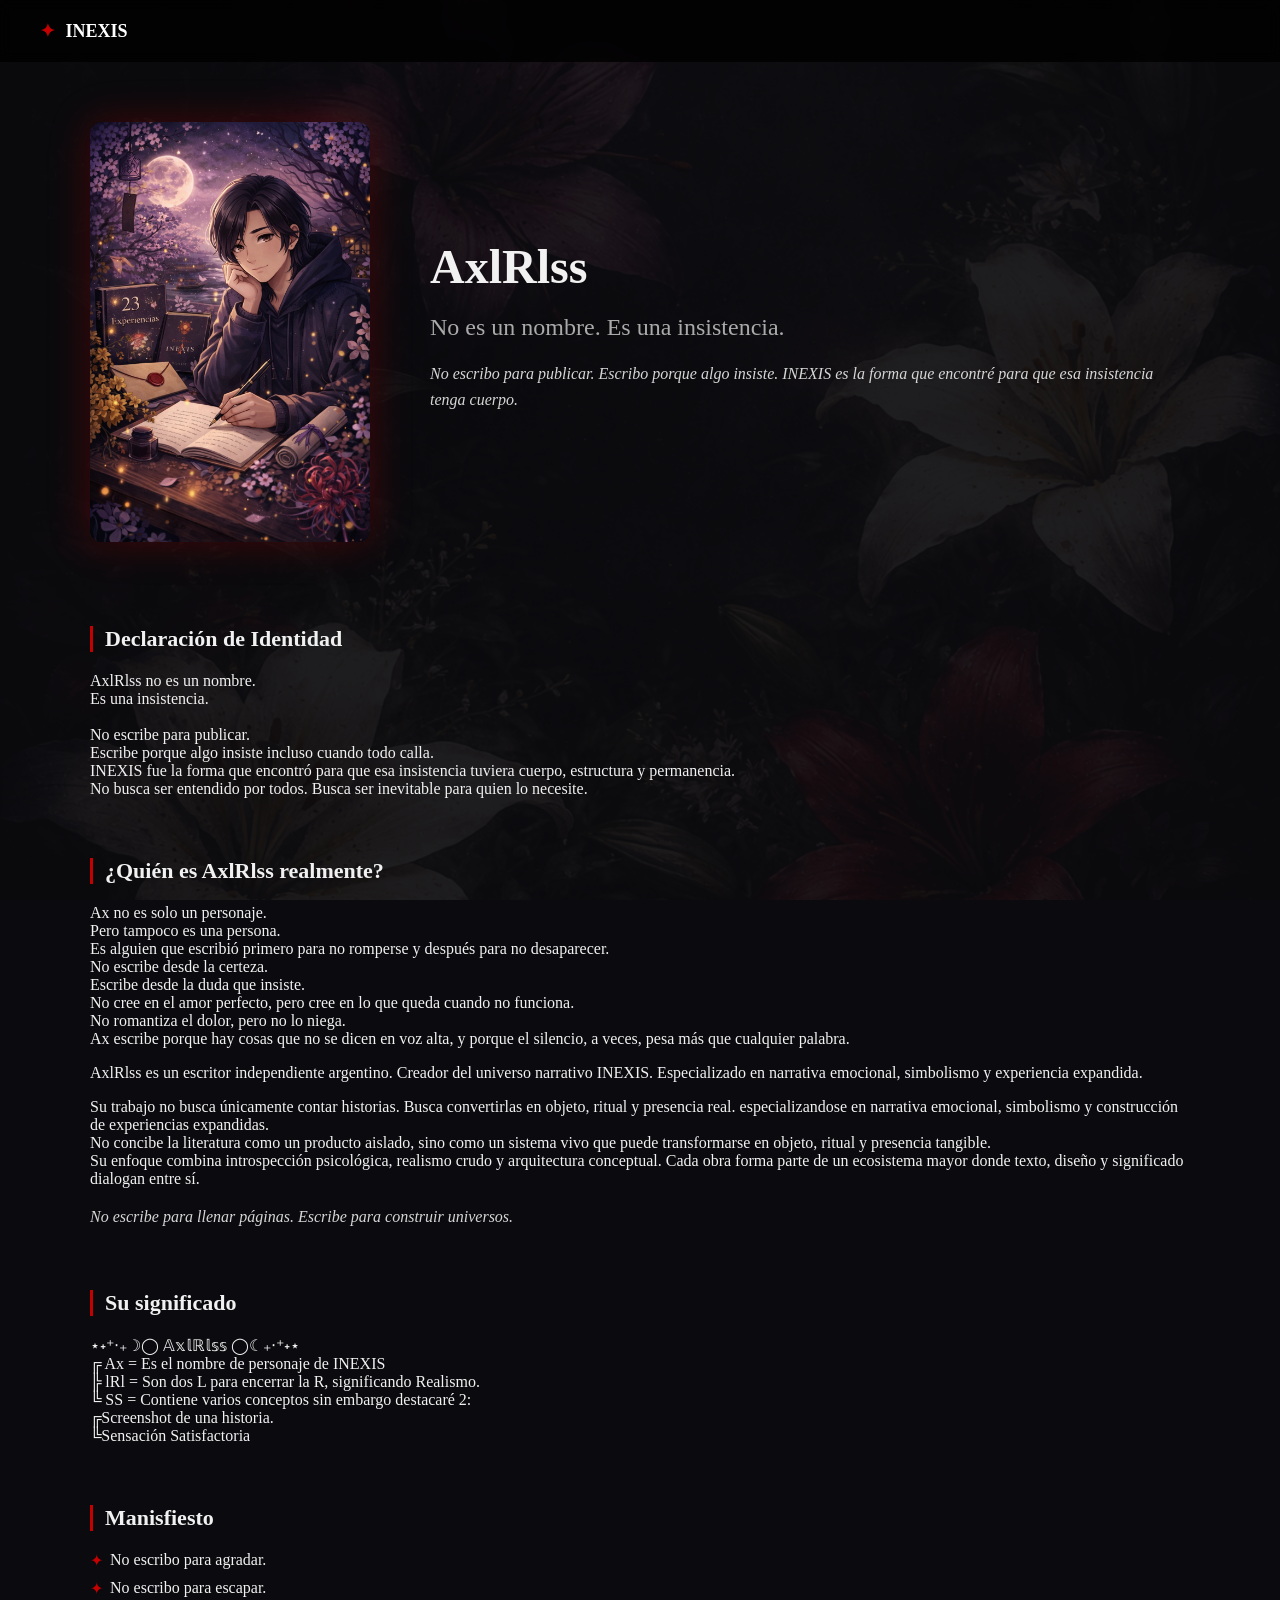
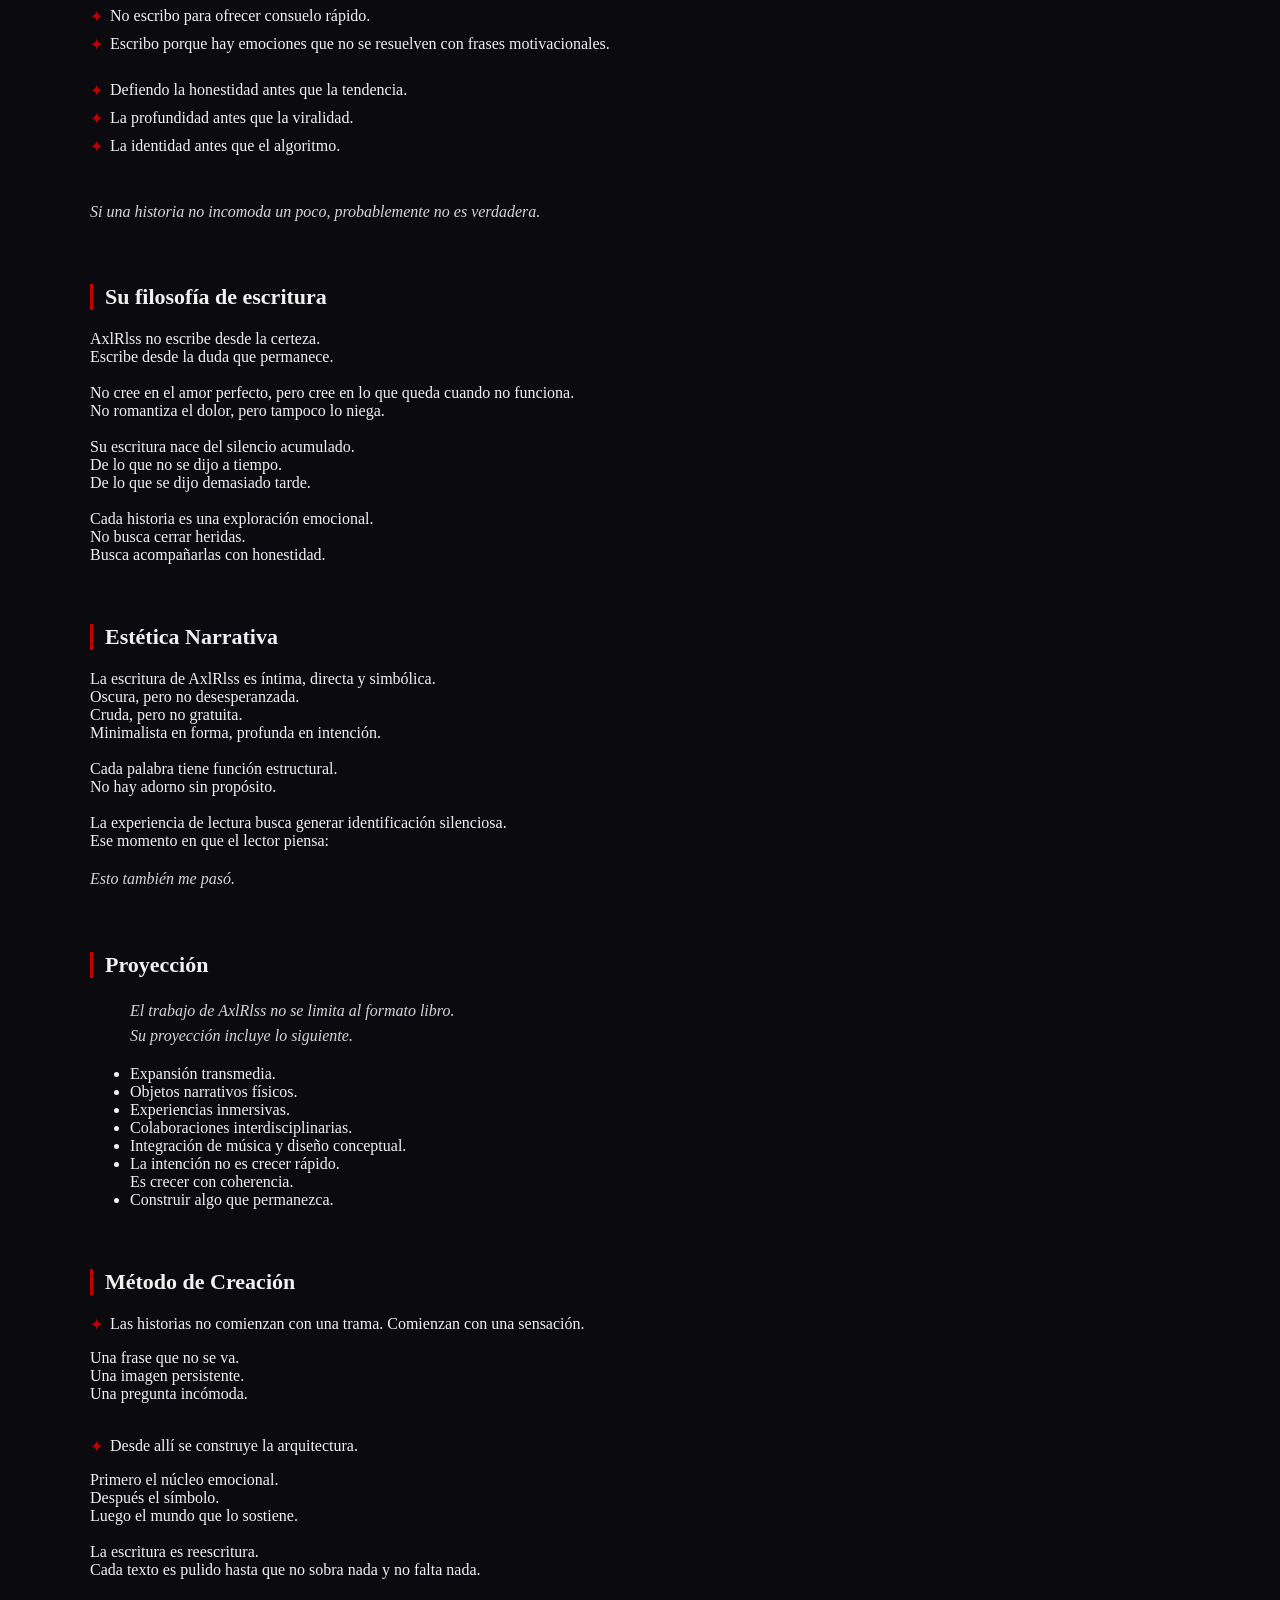
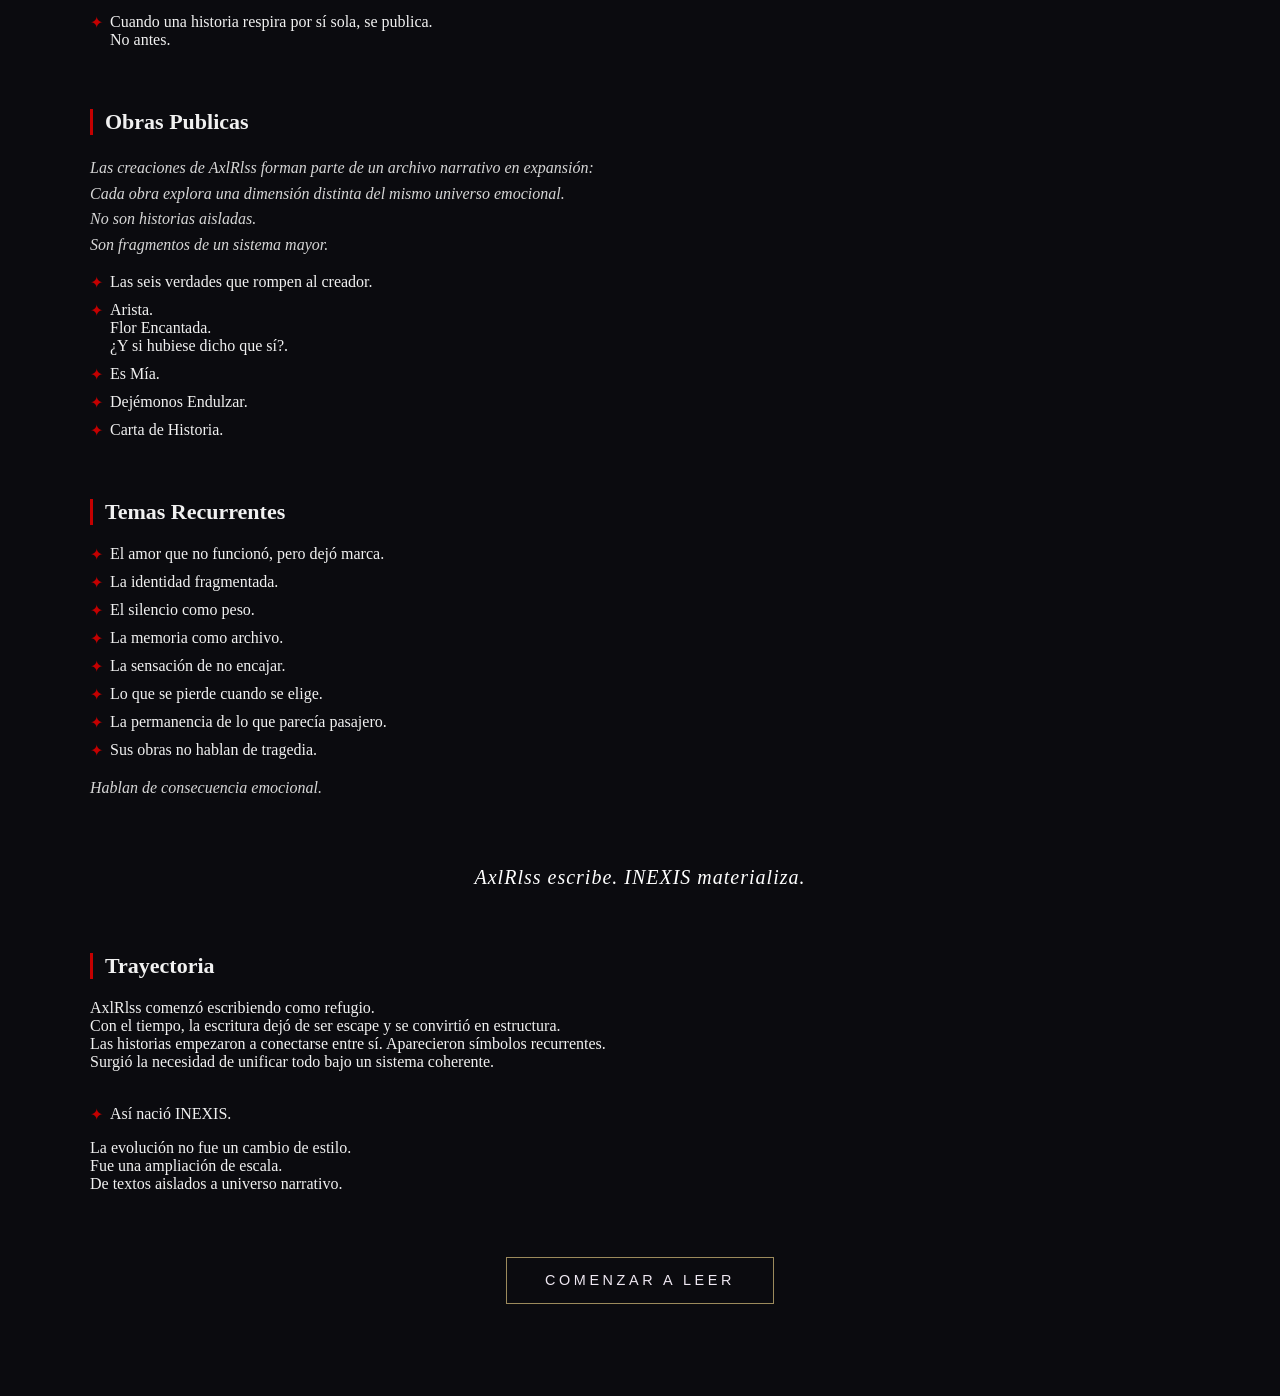
==== autor/autor.html @ ca4d9d96 "Add files via upload" ====
<!DOCTYPE html>
<html lang="es">
<head>
  <meta charset="UTF-8">
  <title>AxlRlss | Autor</title>
  <link rel="icon" href="favicon.png.png">
  <link rel="stylesheet" href="autor.css">
</head>

<body>

<header class="top-bar">
  <div class="brand">
    <a href="">
      <span class="logo">✦</span>
      <span class="title">INEXIS</span>
    </a>
  </div>
</header>

<main class="autor">

  <section class="hero">
    <div class="profile-img">
      <img src="axl.png" alt="AxlRlss">  
      
    </div>
  

    <div class="hero-text">
      <h1>AxlRlss</h1>
      <h2>No es un nombre. Es una insistencia.</h2>
      <p class="manifiesto">
        No escribo para publicar.  
        Escribo porque algo insiste.  
        INEXIS es la forma que encontré para que esa insistencia tenga cuerpo.
      </p>
    </div>
  </section>

  <section class="bio">
    <h3>Declaración de Identidad</h3>
     <p>
      AxlRlss no es un nombre.<br>
      Es una insistencia.<br><br>

      No escribe para publicar.<br>
      Escribe porque algo insiste incluso cuando todo calla.<br>

      INEXIS fue la forma que encontró
      para que esa insistencia tuviera cuerpo, estructura y permanencia.
<br>
      No busca ser entendido por todos.
      Busca ser inevitable para quien lo necesite.

    </p>
   
  </section>
  <section class="bio">
    <h3>¿Quién es AxlRlss realmente?</h3>
    <p>
      Ax no es solo un personaje.<br>
      Pero tampoco es una persona.<br>
      Es alguien que escribió primero para no romperse y después para no desaparecer.<br>
      No escribe desde la certeza.<br>
      Escribe desde la duda que insiste.<br>
      No cree en el amor perfecto, pero cree en lo que queda cuando no funciona.<br>
      No romantiza el dolor, pero no lo niega.<br>
      Ax escribe porque hay cosas que no se dicen en voz alta, y porque el silencio, a veces, pesa más que cualquier palabra. 
    </p>
    <p>
      AxlRlss es un escritor independiente argentino.  
      Creador del universo narrativo INEXIS.  
      Especializado en narrativa emocional, simbolismo y experiencia expandida.
    </p>

    <p>
      Su trabajo no busca únicamente contar historias.  
      Busca convertirlas en objeto, ritual y presencia real.
      especializandose en narrativa emocional, simbolismo y construcción de experiencias expandidas.<br>
      No concibe la literatura como un producto aislado, sino como un sistema vivo que puede transformarse en objeto, ritual y presencia tangible.
<br>
      Su enfoque combina introspección psicológica, realismo crudo y arquitectura conceptual. Cada obra forma parte de un ecosistema mayor donde texto, diseño y significado dialogan entre sí.
<br>
<p class="manifiesto">No escribe para llenar páginas. Escribe para construir universos.</p>

  </section>

   <section class="bio">
    <h3> Su significado </h3>
    <p>
      ⋆˖⁺‧₊☽◯ 𝔸𝕩𝕝ℝ𝕝𝕤𝕤 ◯☾₊‧⁺˖⋆<br>
      ╔ Ax = Es el nombre de personaje de INEXIS<br>
      ╠ lRl = Son dos L para encerrar la R, significando Realismo.<br>
      ╚ SS = Contiene varios conceptos sin embargo destacaré 2:<br>
      ╔Screenshot de una historia.<br>
      ╚Sensación Satisfactoria
    </p>
  </section>

  <section class="creaciones">
    <h3>Manisfiesto</h3>
    <ul>
    <li> No escribo para agradar.</li>
    <li>No escribo para escapar.</li>
    <li>No escribo para ofrecer consuelo rápido.</li>
    <li>Escribo porque hay emociones que no se resuelven con frases motivacionales.</li>
<br>
    <li> Defiendo la honestidad antes que la tendencia.</li>
    <li> La profundidad antes que la viralidad.</li>
    <li> La identidad antes que el algoritmo.</li>
<br>
      <p class="manifiesto">Si una historia no incomoda un poco, probablemente no es verdadera.</p>
    </ul>
  </section>

  <section class="bio">
    <h3>Su filosofía de escritura</h3>
    <p>
      AxlRlss no escribe desde la certeza.<br>
      Escribe desde la duda que permanece.
<br><br>
      No cree en el amor perfecto, pero cree en lo que queda cuando no funciona.<br>
      No romantiza el dolor, pero tampoco lo niega.
<br><br>
      Su escritura nace del silencio acumulado.<br>
      De lo que no se dijo a tiempo.<br>
      De lo que se dijo demasiado tarde.
<br><br>
      Cada historia es una exploración emocional.<br>
      No busca cerrar heridas.<br>
      Busca acompañarlas con honestidad.
    </p>
  </section>

  <section class="bio">
    <h3>Estética Narrativa</h3>
    <p>
        La escritura de AxlRlss es íntima, directa y simbólica.
<br>
        Oscura, pero no desesperanzada.<br>
        Cruda, pero no gratuita.<br>
        Minimalista en forma, profunda en intención.<br>
<br>
        Cada palabra tiene función estructural.<br>
        No hay adorno sin propósito.<br>
<br>
        La experiencia de lectura busca generar identificación silenciosa.<br>
        Ese momento en que el lector piensa:<br>
        
        <p class="manifiesto">Esto también me pasó. </p>
    </p>
  </section>

  <section class="bio">
    <h3> Proyección </h3>
    <ul>
      <p class="manifiesto"> El trabajo de AxlRlss no se limita al formato libro. <br> Su proyección incluye lo siguiente.</p>
    
     <li>Expansión transmedia. </li>
     <li> Objetos narrativos físicos. </li>
     <li> Experiencias inmersivas. </li>
     <li> Colaboraciones interdisciplinarias. </li>
     <li>  Integración de música y diseño conceptual. </li>
     <li> La intención no es crecer rápido. </li>
         Es crecer con coherencia.
     <li> Construir algo que permanezca.</li>
    </ul>
  </section>

  <section class="creaciones">
    <h3>Método de Creación</h3>
   
   <ul>
    <li>Las historias no comienzan con una trama.
     Comienzan con una sensación.</li>
   </ul>
      Una frase que no se va.<br>
      Una imagen persistente.<br>
      Una pregunta incómoda.
<br><br>
     <ul><li> Desde allí se construye la arquitectura.</li></ul>

      Primero el núcleo emocional.<br>
      Después el símbolo.<br>
      Luego el mundo que lo sostiene.
<br><br>
      La escritura es reescritura.<br>
      Cada texto es pulido hasta que no sobra nada y no falta nada.
<br><br>
     <ul><li> Cuando una historia respira por sí sola, se publica.<br>
      No antes.</li></ul>
  </section>

  <section class="creaciones">
    <h3>Obras Publicas</h3>
    <p class="manifiesto"> Las creaciones de AxlRlss forman parte de un archivo narrativo en expansión:
<br>
      Cada obra explora una dimensión distinta del mismo universo emocional.
<br>
      No son historias aisladas.<br>
      Son fragmentos de un sistema mayor.</p>

    <ul>
      <li>Las seis verdades que rompen al creador.</li>
      <li>Arista.<br>
        Flor Encantada. <br>
        ¿Y si hubiese dicho que sí?.
      </li>
      <li>Es Mía.</li>
      <li>Dejémonos Endulzar.</li>
      <li>Carta de Historia.</li>
    </ul>
  </section>

  <section class="creaciones">
    <h3>Temas Recurrentes</h3>
    <ul>
     <li> El amor que no funcionó, pero dejó marca.</li>
     <li> La identidad fragmentada.</li>
     <li> El silencio como peso.</li>
     <li> La memoria como archivo.</li>
     <li> La sensación de no encajar.</li>
     <li> Lo que se pierde cuando se elige.</li>
     <li> La permanencia de lo que parecía pasajero.</li>
     <li> Sus obras no hablan de tragedia.</li>
     <p class="manifiesto">Hablan de consecuencia emocional.</p>
    </ul>
  </section>

  <section class="relacion">
    
    <p class="statement - manifiesto">
      AxlRlss escribe.  
      INEXIS materializa.
    </p>
  </section>

  <section class= "creaciones">
    <h3>Trayectoria</h3>
    <p>
      AxlRlss comenzó escribiendo como refugio.
<br>
      Con el tiempo, la escritura dejó de ser escape y se convirtió en estructura. <br>
       Las historias empezaron a conectarse entre sí. Aparecieron símbolos recurrentes.<br>
        Surgió la necesidad de unificar todo bajo un sistema coherente.
<br><br>
    <ul>
      <li>Así nació INEXIS.</li>
    </ul>
      La evolución no fue un cambio de estilo.<br>
      Fue una ampliación de escala.<br>
      De textos aislados a universo narrativo.
     </p>
  </section>

  <div class="Btn">
    <button id="Btn" class="enter-btn">Comenzar a leer</button>
  </div>

</main>

<script src="autor.js"></script>
</body>
</html>
---- autor/autor.css ----
body {
  margin: 0;
  font-family: 'Georgia', serif;
  background: #0b0b0f;
  color: #f1f1f1;
  overflow-x: hidden;
  
}

/* Fondo con lirios */
body::before {
  content: "";
  position: fixed;
  inset: 0;
  background-image: url("lirios-bg.png");
  background-size: cover;
  background-position: center;
  opacity: 0.08;
  z-index: -1;
}

.top-bar {
  padding: 20px 40px;
  background: rgba(0,0,0,0.8);
  backdrop-filter: blur(6px);
}

.brand a {
  text-decoration: none;
  color: white;
  font-weight: bold;
  font-size: 18px;
}

.logo {
  color: #c40000;
  margin-right: 6px;
}

.autor {
  max-width: 1100px;
  margin: auto;
  padding: 60px 30px;
}

.hero {
  display: flex;
  gap: 60px;
  align-items: center;
  margin-bottom: 80px;
}

.profile-img img {
  width: 280px;
  border-radius: 12px;
  box-shadow: 0 0 40px rgba(196,0,0,0.3);
  transition: 0.4s ease;         
}

.profile-img img:hover {
  transform: scale(1.03);
  box-shadow: 0 0 60px rgba(196,0,0,0.5);
}

.hero-text h1 {
  font-size: 48px;
  margin: 0;
}

.hero-text h2 {
  font-weight: 300;
  color: #aaa;
  margin-bottom: 20px;
}

.manifiesto {
  font-style: italic;
  color: #d6d6d6;
  line-height: 1.6;
}

.bio, .creaciones, .relacion {
  margin-bottom: 60px;
}

h3 {
  font-size: 22px;
  margin-bottom: 20px;
  border-left: 3px solid #c40000;
  padding-left: 12px;
}

.creaciones ul {
  list-style: none;
  padding: 0;
}

.creaciones li {
  margin-bottom: 10px;
  position: relative;
  padding-left: 20px;
}

.creaciones li::before {
  content: "✦";
  position: absolute;
  left: 0;
  color: #c40000;
}

.statement {
  font-size: 20px;
  text-align: center;
  letter-spacing: 1px;
  margin-top: 30px;
  color: #fff;
}

/* === BOTÓN === */
.Btn {
  display: flex;
  justify-content: center;
  margin: 4rem 0 2rem;
}
#Btn {
  background: transparent;
  color: #efe8f2;
  border: 1px solid #9c8a5c ;
  padding: 0.9rem 2.4rem;
  font-size: 0.9rem;
  letter-spacing: 0.25em;
  text-transform: uppercase;
  cursor: pointer;
  position: relative;
  animation: heartBeat 2.4s infinite;
  transition: all 0.4s ease;
}

/* === HOVER VIVO === */
#Btn:hover {
  color: #fff;
  border-color: #ff5a5a;
  box-shadow: 0 0 18px rgba(255, 90, 90, 0.35);
  animation-play-state: paused;
}

/* === LATIDO HUMANO (no mecánico) === */
@keyframes heartBeat {
  0%   { transform: scale(1); }
  10%  { transform: scale(1.04); }
  20%  { transform: scale(0.98); }
  35%  { transform: scale(1.06); }
  50%  { transform: scale(1); }
  100% { transform: scale(1); }
}
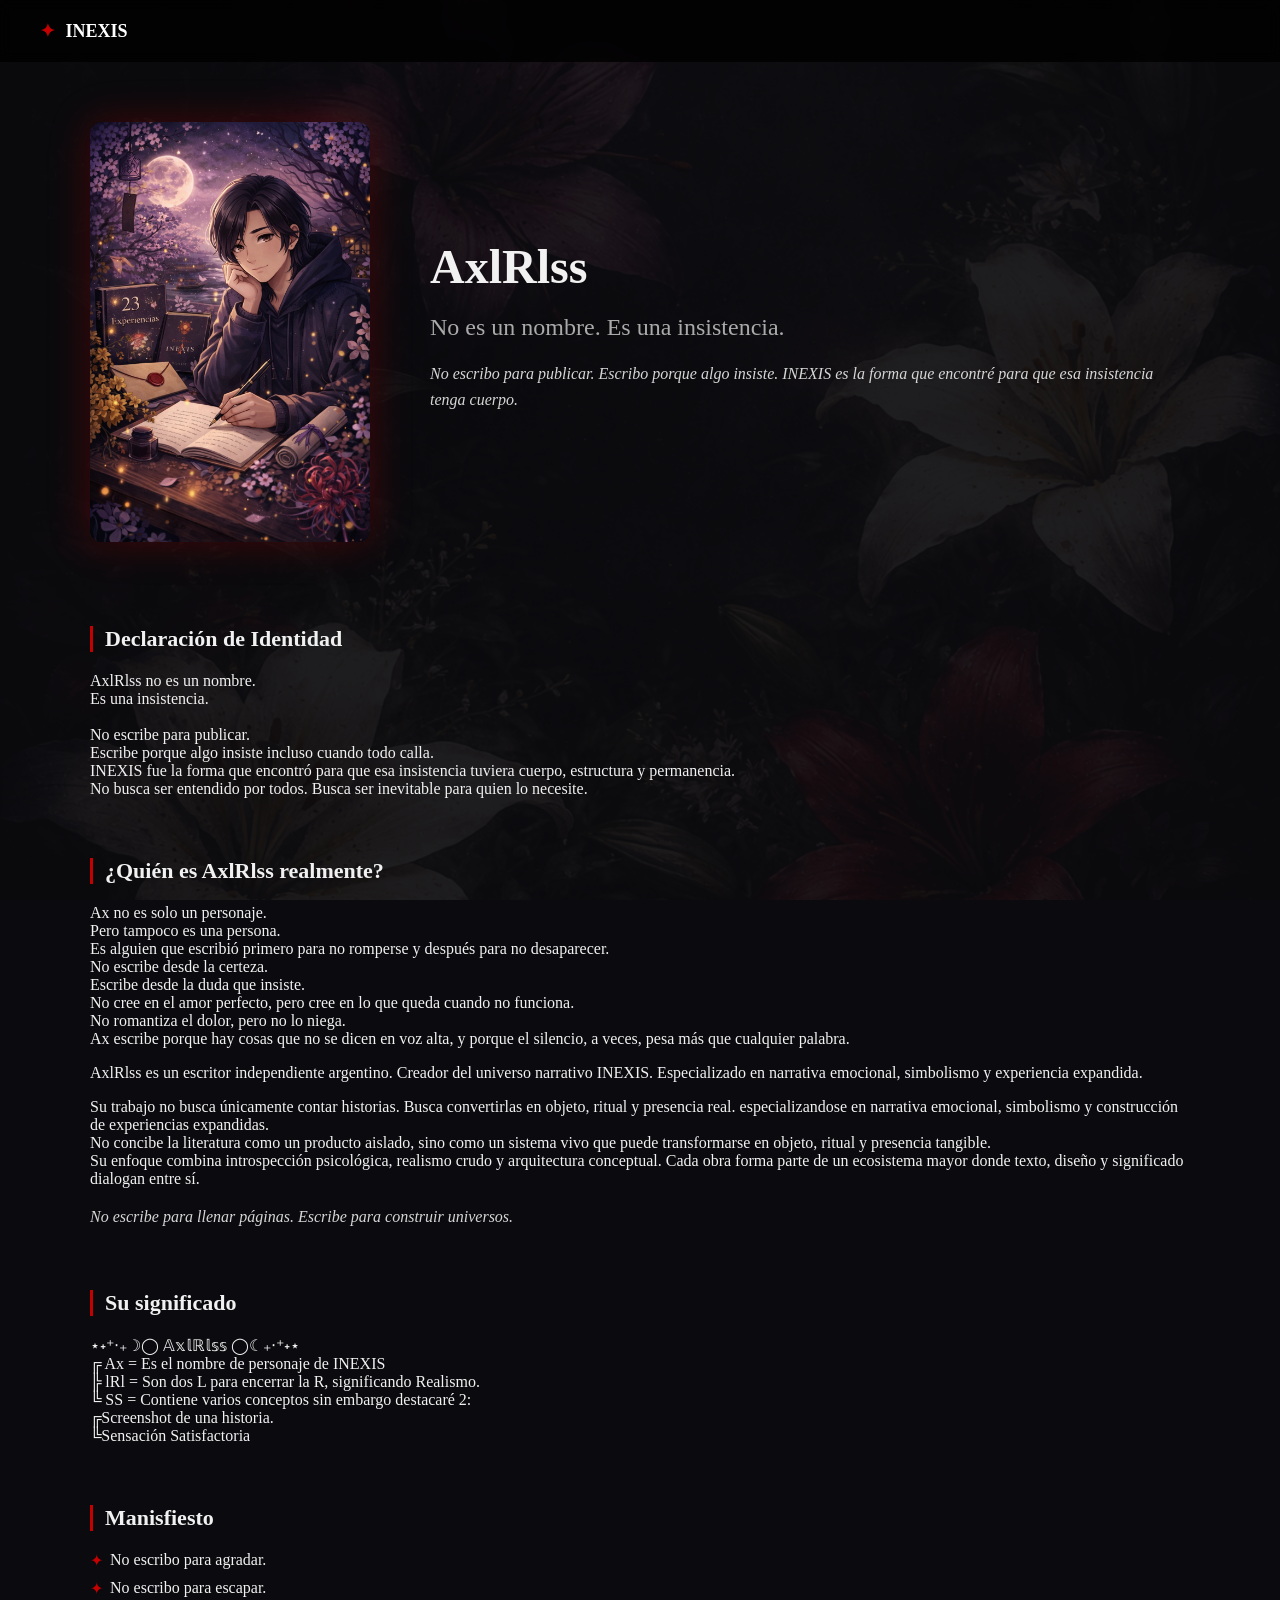
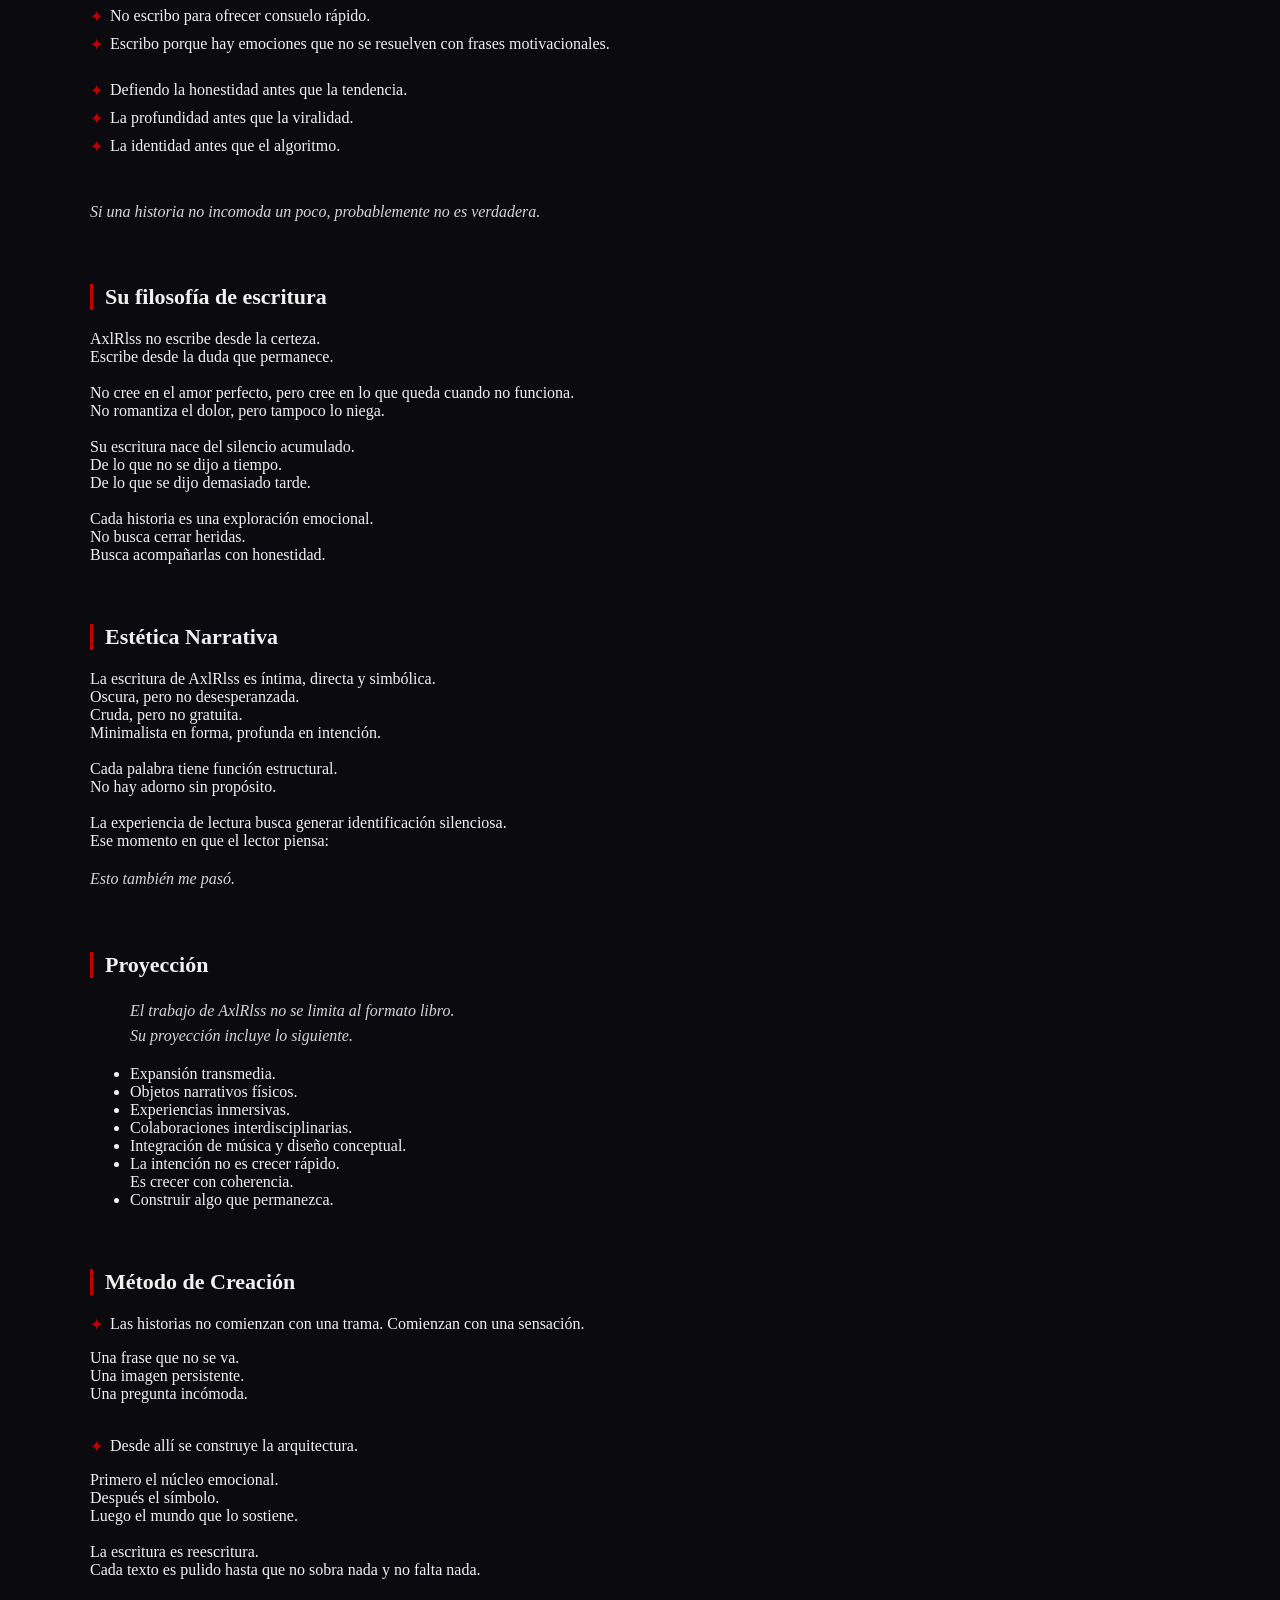
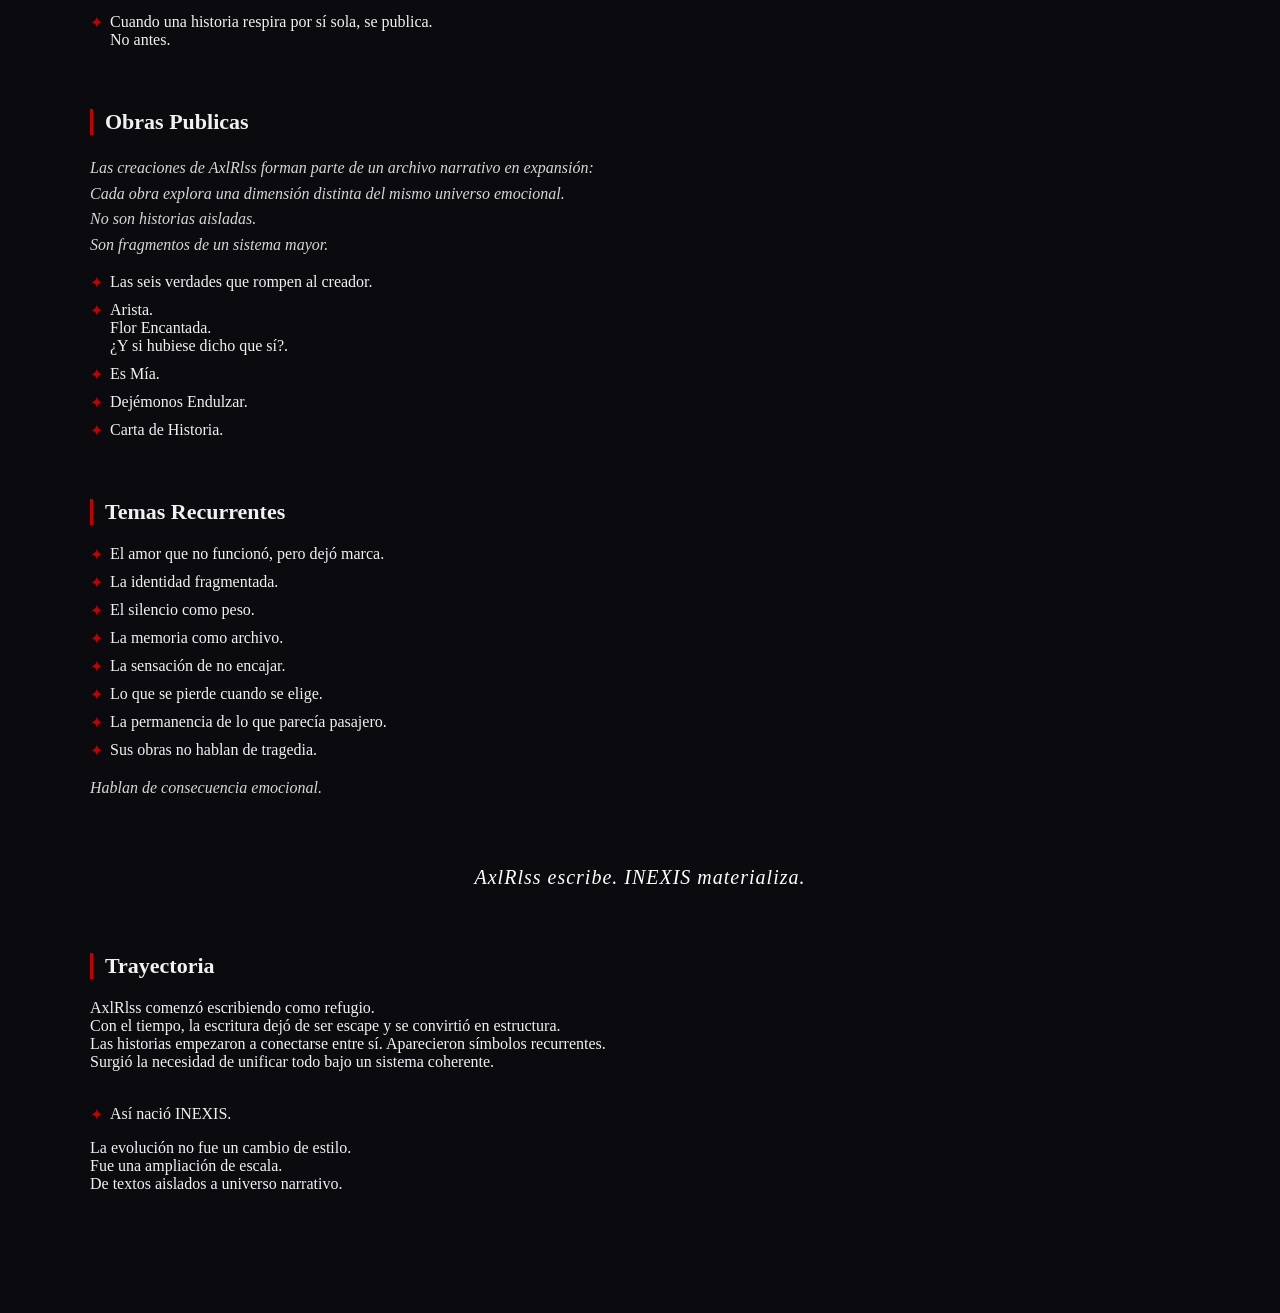
==== commit c86acfa8: "Update autor.html" ====
--- a/autor/autor.html
+++ b/autor/autor.html
@@ -3,6 +3,7 @@
 <head>
   <meta charset="UTF-8">
   <title>AxlRlss | Autor</title>
+   <meta name="viewport" content="width=device-width, initial-scale=1.0"> <meta name="referrer" content="strict-origin-when-cross-origin"> <meta http-equiv="X-Content-Type-Options" content="nosniff"> <meta http-equiv="X-Frame-Options" content="DENY">
   <link rel="icon" href="favicon.png.png">
   <link rel="stylesheet" href="autor.css">
 </head>
@@ -254,9 +255,7 @@
      </p>
   </section>
 
-  <div class="Btn">
-    <button id="Btn" class="enter-btn">Comenzar a leer</button>
-  </div>
+  
 
 </main>
 
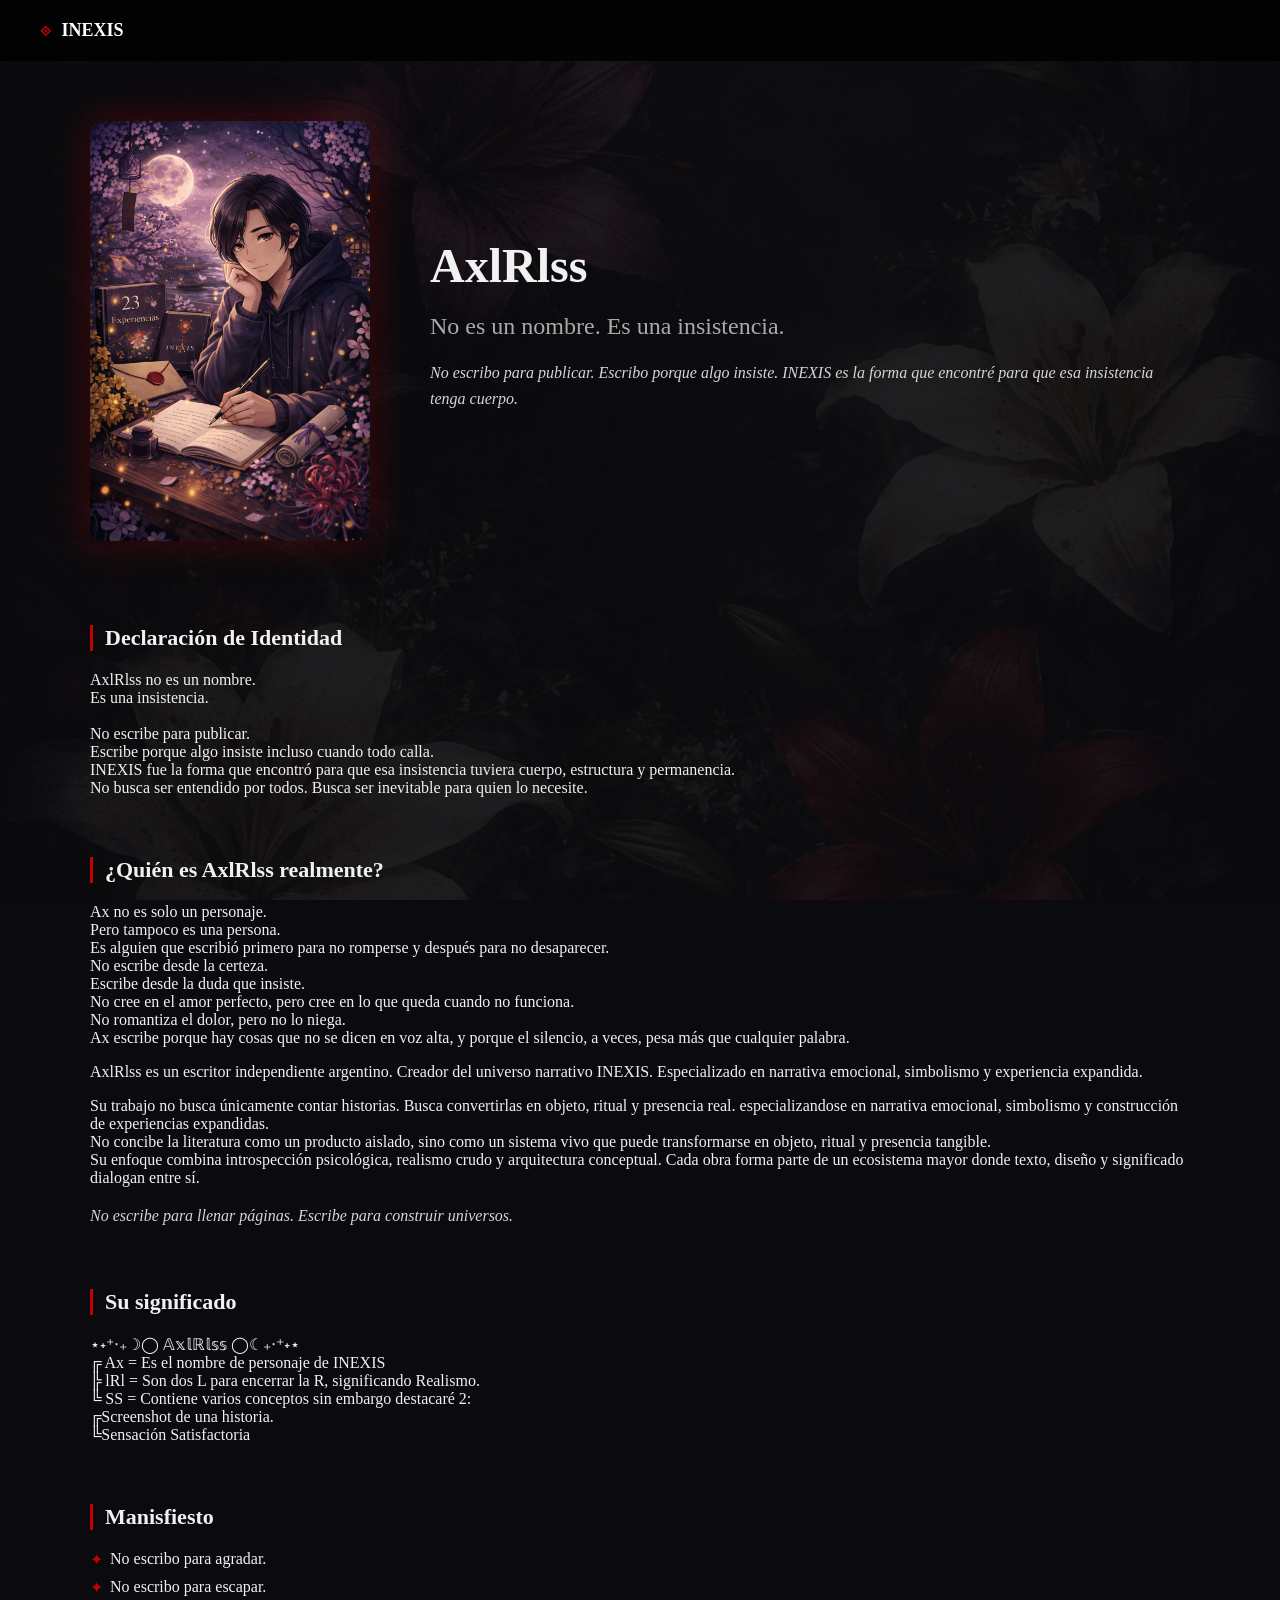
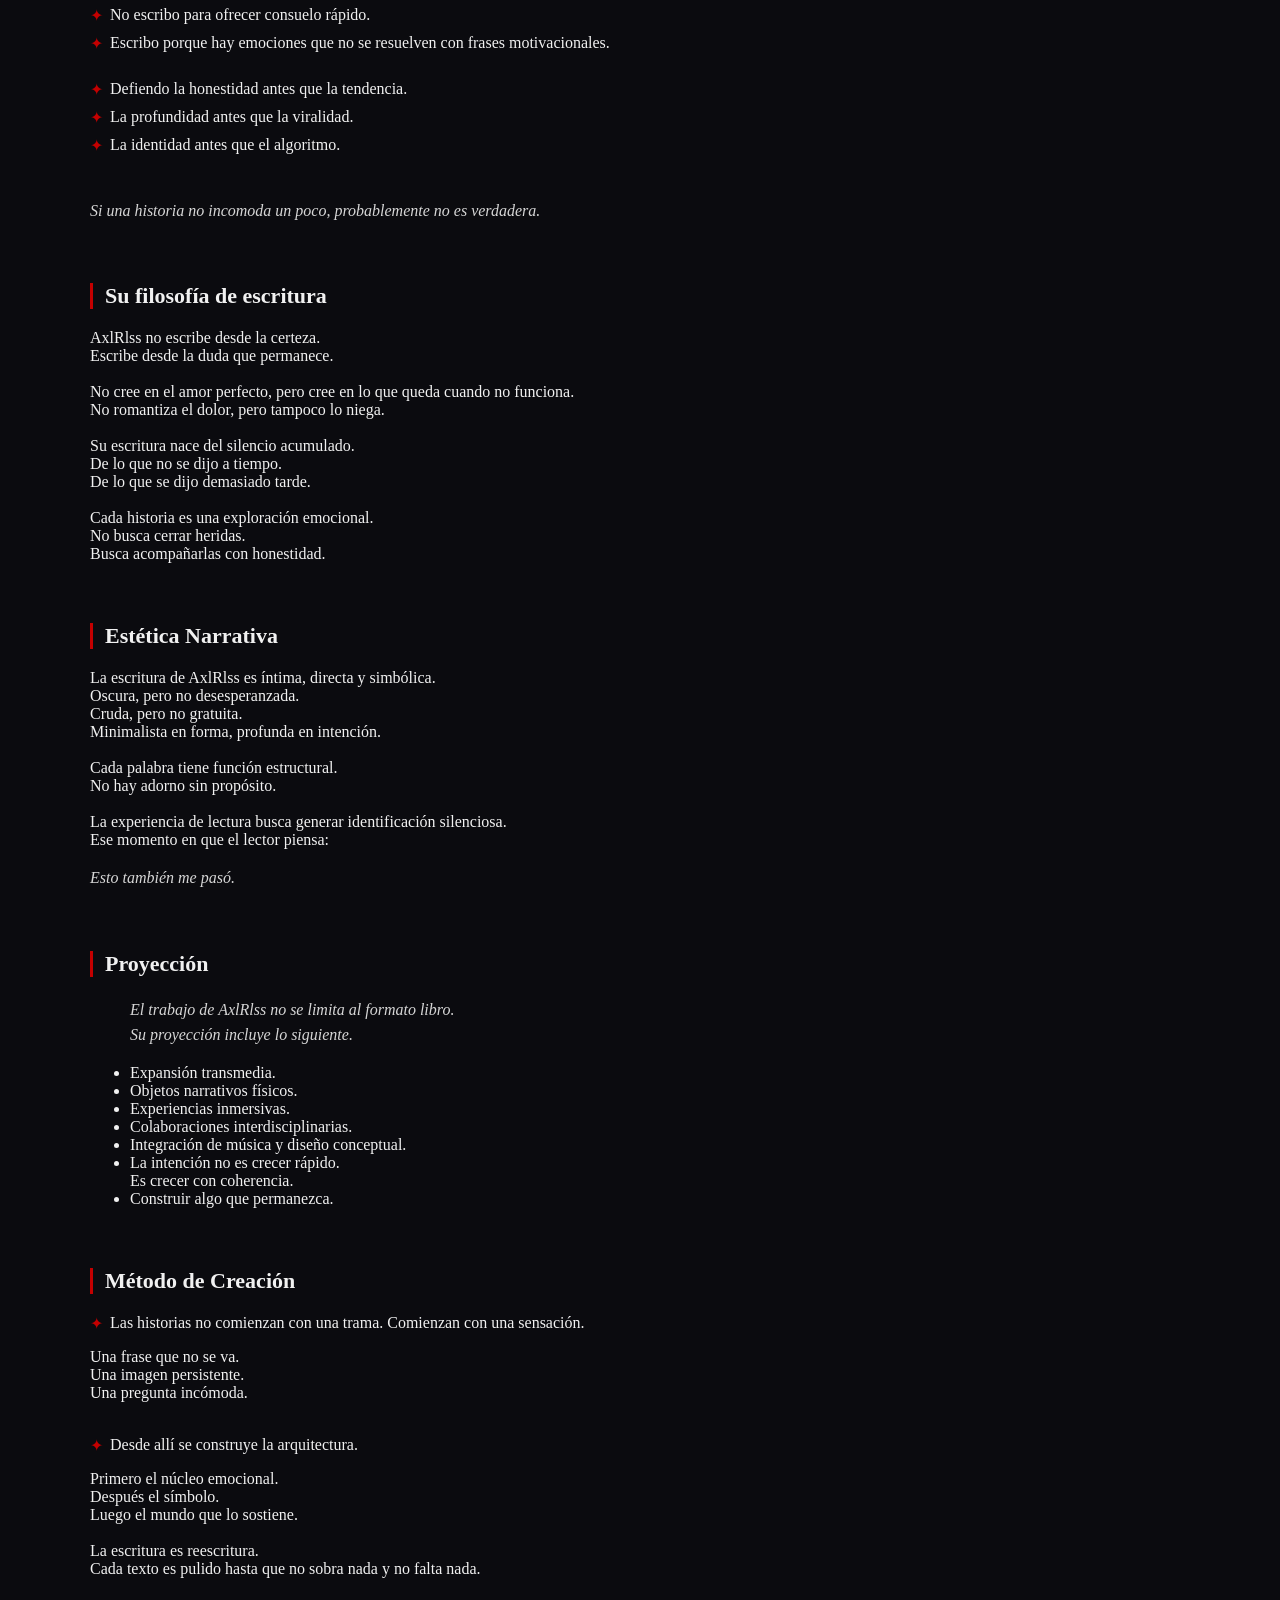
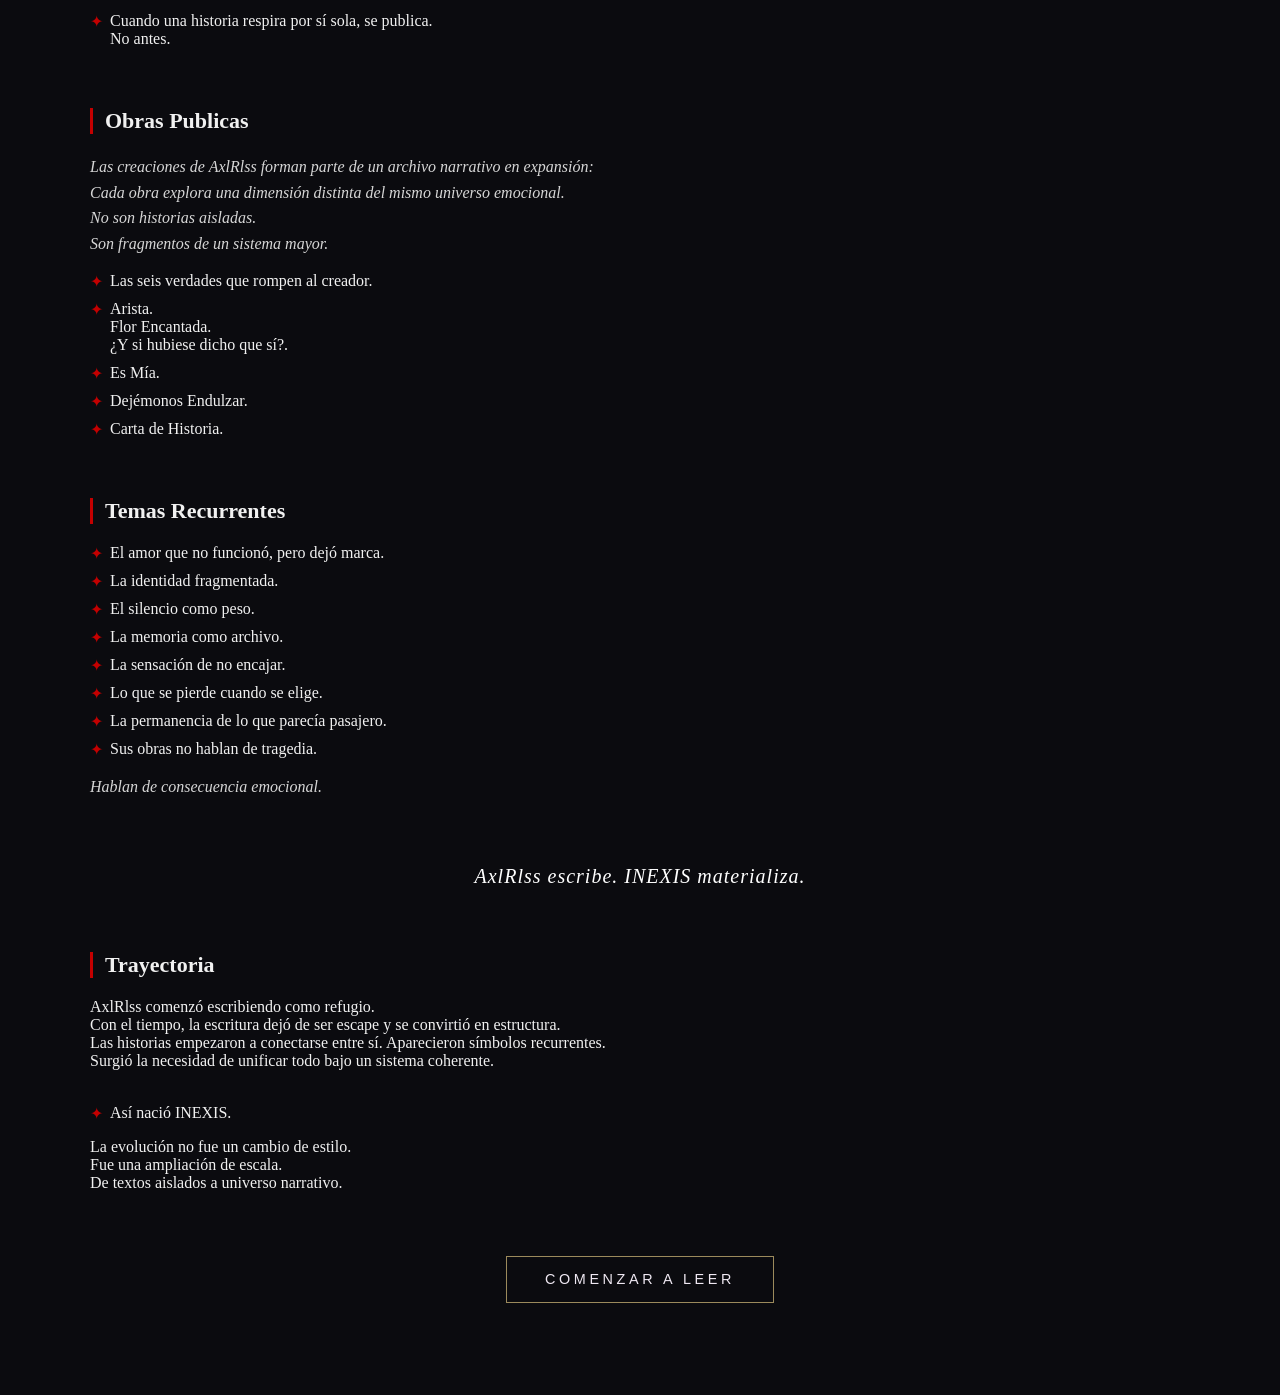
==== commit 27dc83f9: "Add files via upload" ====
--- a/autor/autor.html
+++ b/autor/autor.html
@@ -3,8 +3,9 @@
 <head>
   <meta charset="UTF-8">
   <title>AxlRlss | Autor</title>
-   <meta name="viewport" content="width=device-width, initial-scale=1.0"> <meta name="referrer" content="strict-origin-when-cross-origin"> <meta http-equiv="X-Content-Type-Options" content="nosniff"> <meta http-equiv="X-Frame-Options" content="DENY">
-  <link rel="icon" href="favicon.png.png">
+  <meta name="viewport" content="width=device-width, initial-scale=1.0">
+  <meta name="theme-color" content="#050505">
+  <link rel="icon" type="image/jpeg" href="favicon.png.png">
   <link rel="stylesheet" href="autor.css">
 </head>
 
@@ -13,7 +14,7 @@
 <header class="top-bar">
   <div class="brand">
     <a href="">
-      <span class="logo">✦</span>
+      <span class="logo">⟐</span>
       <span class="title">INEXIS</span>
     </a>
   </div>
@@ -24,7 +25,6 @@
   <section class="hero">
     <div class="profile-img">
       <img src="axl.png" alt="AxlRlss">  
-      
     </div>
   
 
@@ -255,7 +255,9 @@
      </p>
   </section>
 
-  
+  <div class="Btn">
+    <button id="Btn" class="enter-btn">Comenzar a leer</button>
+  </div>
 
 </main>
 
--- a/autor/autor.css
+++ b/autor/autor.css
@@ -54,7 +54,7 @@
   width: 280px;
   border-radius: 12px;
   box-shadow: 0 0 40px rgba(196,0,0,0.3);
-  transition: 0.4s ease;         
+  transition: 0.4s ease;    
 }
 
 .profile-img img:hover {
